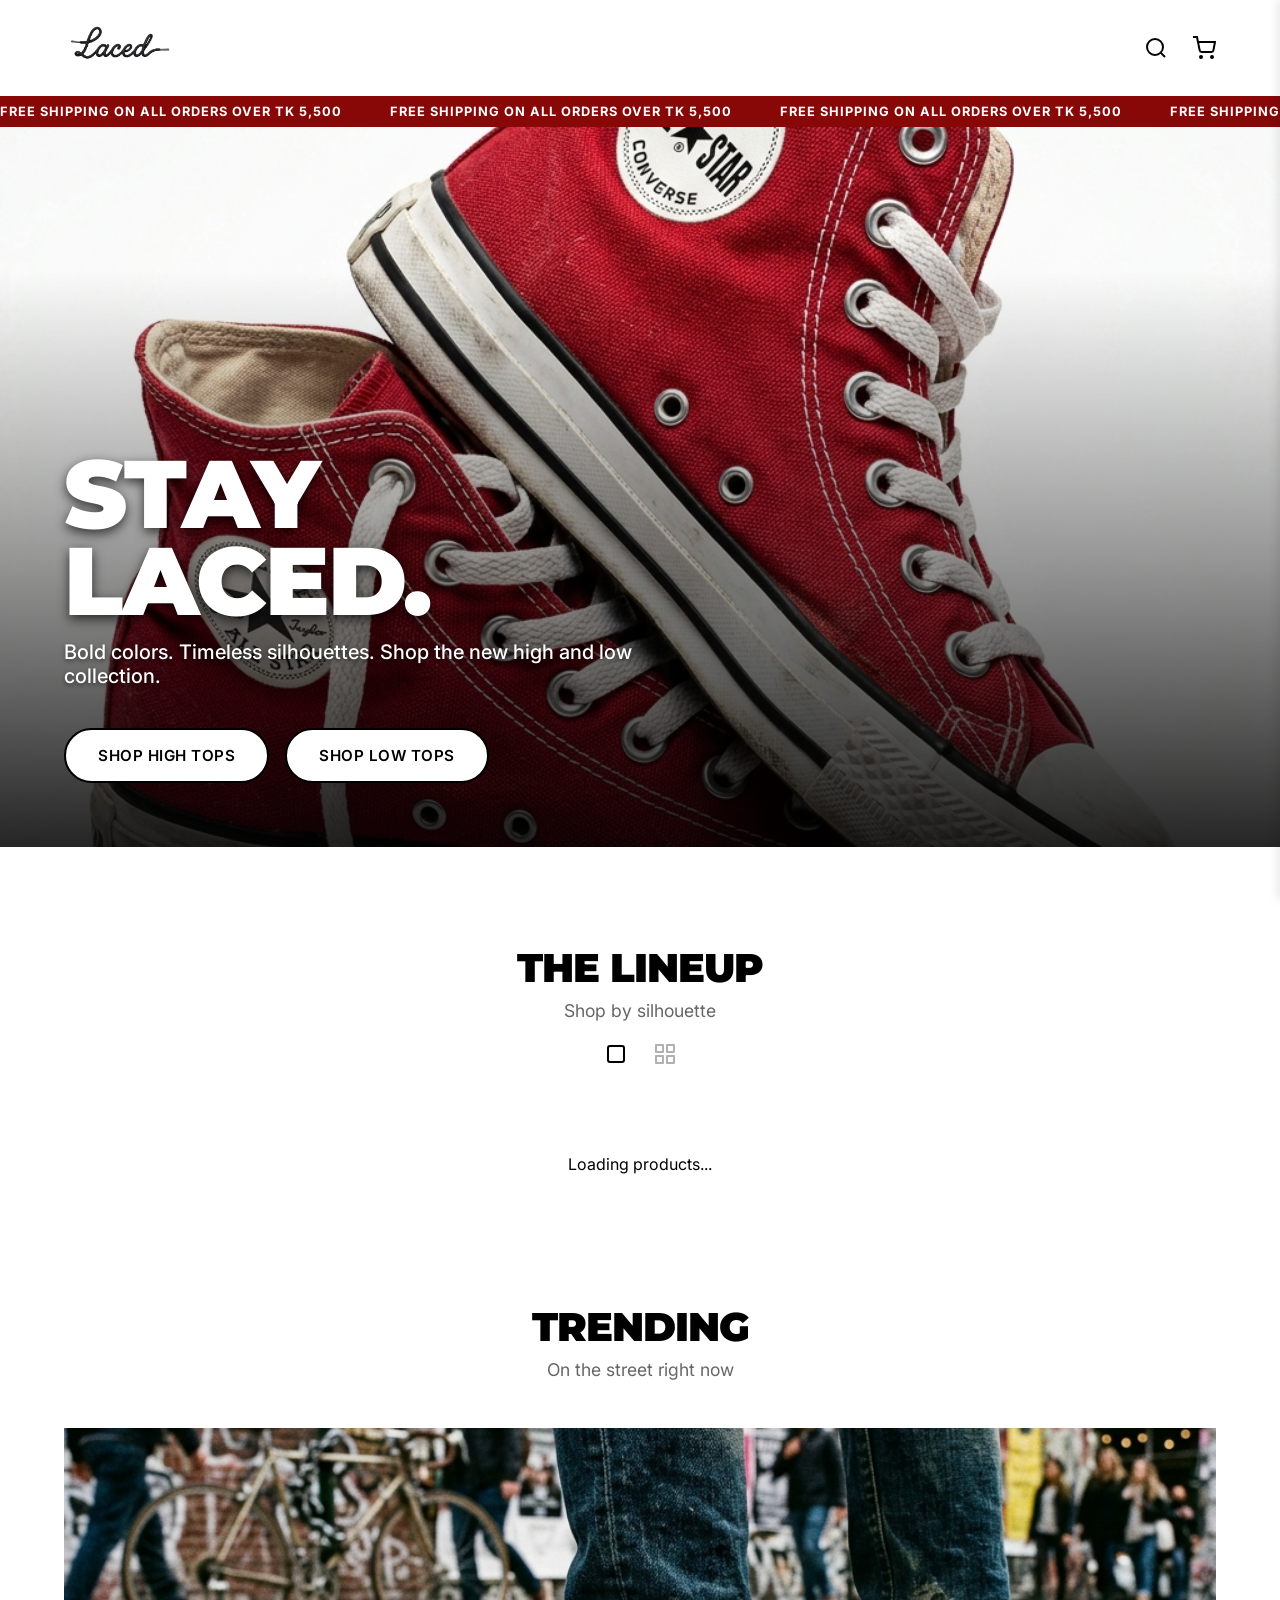
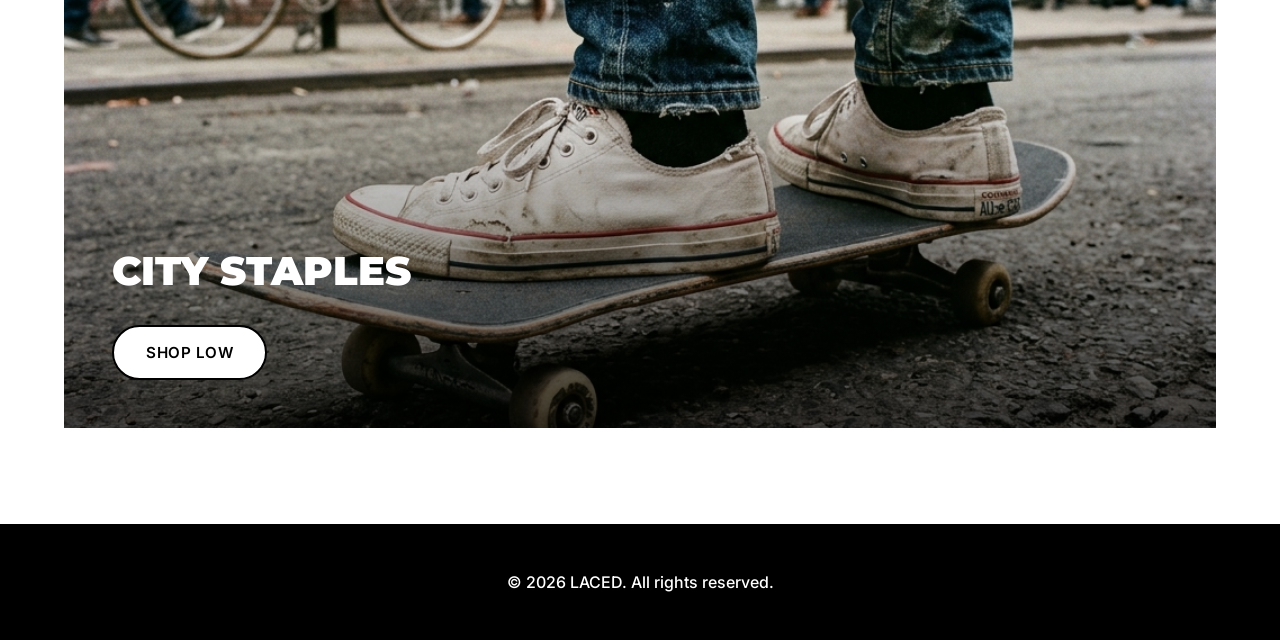
==== index.html @ e3945bb0 "Updated grid toggle to icons" ====
<!DOCTYPE html>
<html lang="en">
<head>
    <meta charset="UTF-8">
    <meta name="viewport" content="width=device-width, initial-scale=1.0">
    <title>LACED | The Classics</title>
    <link rel="preconnect" href="https://fonts.googleapis.com">
    <link rel="preconnect" href="https://fonts.gstatic.com" crossorigin>
    <!-- Montserrat for heavy headings, Inter for body -->
    <link href="https://fonts.googleapis.com/css2?family=Inter:wght@400;500;600&family=Montserrat:wght@800;900&display=swap" rel="stylesheet">
    <link rel="stylesheet" href="style.css">
</head>
<body>

    <nav class="navbar">
        <div class="nav-left">
            <a href="index.html" class="logo">
                <img src="logo.png" alt="LACED Logo" class="logo-img">
            </a>
        </div>
        <div class="nav-right">
            <button class="icon-btn" aria-label="Search">
                <svg width="24" height="24" viewBox="0 0 24 24" fill="none" stroke="currentColor" stroke-width="2">
                    <circle cx="11" cy="11" r="8"></circle>
                    <line x1="21" y1="21" x2="16.65" y2="16.65"></line>
                </svg>
            </button>
            <button class="icon-btn cart-icon-btn" aria-label="Cart" id="navCartBtn">
                <svg width="24" height="24" viewBox="0 0 24 24" fill="none" stroke="currentColor" stroke-width="2">
                    <circle cx="9" cy="21" r="1"></circle>
                    <circle cx="20" cy="21" r="1"></circle>
                    <path d="M1 1h4l2.68 13.39a2 2 0 0 0 2 1.61h9.72a2 2 0 0 0 2-1.61L23 6H6"></path>
                </svg>
                <span class="cart-badge" id="cartBadge">0</span>
            </button>
        </div>
    </nav>

    <div class="promo-bar">
        <div class="marquee-content">
            <span>Free shipping on all orders over Tk 5,500</span>
            <span>Free shipping on all orders over Tk 5,500</span>
            <span>Free shipping on all orders over Tk 5,500</span>
            <span>Free shipping on all orders over Tk 5,500</span>
            <span>Free shipping on all orders over Tk 5,500</span>
            <span>Free shipping on all orders over Tk 5,500</span>
            <span>Free shipping on all orders over Tk 5,500</span>
            <span>Free shipping on all orders over Tk 5,500</span>
        </div>
    </div>

    <main>
        <section class="hero" style="background-image: url('hero.png');">
            <div class="hero-content">
                <h1>STAY LACED.</h1>
                <p>Bold colors. Timeless silhouettes. Shop the new high and low collection.</p>
                <div class="hero-buttons">
                    <a href="product.html?id=black-high" class="btn btn-pill">Shop High Tops</a>
                    <a href="product.html?id=white-low" class="btn btn-pill">Shop Low Tops</a>
                </div>
            </div>
        </section>

        <section class="lineup">
            <div class="section-header">
                <h2>The Lineup</h2>
                <p>Shop by silhouette</p>
                <div class="view-toggle" style="margin-top: 1rem; display: flex; justify-content: center; gap: 15px; align-items: center;">
                    <button id="singleViewBtn" style="background: none; border: none; cursor: pointer; padding: 5px; opacity: 1;">
                        <svg width="24" height="24" viewBox="0 0 24 24" fill="none" stroke="currentColor" stroke-width="2" stroke-linecap="round" stroke-linejoin="round">
                            <rect x="4" y="4" width="16" height="16" rx="2" ry="2"></rect>
                        </svg>
                    </button>
                    <button id="gridViewBtn" style="background: none; border: none; cursor: pointer; padding: 5px; opacity: 0.3;">
                        <svg width="24" height="24" viewBox="0 0 24 24" fill="none" stroke="currentColor" stroke-width="2" stroke-linecap="round" stroke-linejoin="round">
                            <rect x="3" y="3" width="7" height="7"></rect>
                            <rect x="14" y="3" width="7" height="7"></rect>
                            <rect x="14" y="14" width="7" height="7"></rect>
                            <rect x="3" y="14" width="7" height="7"></rect>
                        </svg>
                    </button>
                </div>
            </div>
            
            <div class="grid">
                <p style="grid-column: 1/-1; text-align: center; padding: 2rem;">Loading products...</p>
            </div>
        </section>

        <section class="trending">
            <div class="section-header">
                <h2>Trending</h2>
                <p>On the street right now</p>
            </div>
            
            <div class="trending-cards">
                <div class="trend-card" style="background-image: url('trending-skate.png');">
                    <div class="card-content">
                        <h3>City Staples</h3>
                        <a href="product.html?id=white-low" class="btn btn-pill">Shop Low</a>
                    </div>
                </div>
            </div>
        </section>

        <section class="lookbook" id="lookbookSection" style="display: none; margin: 4rem 0;">
            <div class="section-header">
                <h2>Lookbook</h2>
                <p>Street style inspiration</p>
            </div>
            <div class="lookbook-carousel" id="lookbookCarousel">
                <!-- Images injected by JS -->
            </div>
        </section>
    </main>

    <footer>
        <p>&copy; 2026 LACED. All rights reserved.</p>
    </footer>

    <!-- Cart Overlay & Drawer -->
    <div class="cart-overlay" id="cartOverlay"></div>
    <div class="cart-drawer" id="cartDrawer">
        <div class="cart-header">
            <h2>Your Cart</h2>
            <button class="close-cart" id="closeCartBtn">&times;</button>
        </div>
        <div class="cart-items" id="cartItemsContainer">
            <!-- Items injected by JS -->
        </div>
        <div class="cart-footer">
            <div class="cart-total">
                <span>Total:</span>
                <span id="cartTotalAmount">Tk 0</span>
            </div>
            <a href="checkout.html" class="btn-pill checkout-btn" id="checkoutBtn">Proceed to Checkout</a>
        </div>
    </div>

    <script>
        // Add subtle hover background color shifting to grid items
        document.querySelectorAll('.grid-item').forEach(item => {
            item.addEventListener('mouseenter', function() {
                this.style.backgroundColor = this.getAttribute('data-color');
            });
            item.addEventListener('mouseleave', function() {
                this.style.backgroundColor = 'transparent';
            });
        });

        // Shrink navbar on scroll
        const navbar = document.querySelector('.navbar');
        window.addEventListener('scroll', () => {
            if (window.scrollY > 50) {
                navbar.classList.add('scrolled');
            } else {
                navbar.classList.remove('scrolled');
            }
        });
    </script>
    <script src="cart.js"></script>
    <script type="module" src="home.js"></script>
</body>
</html>
---- style.css ----
:root {
    --bg-color: #ffffff;
    --text-primary: #000000;
    --promo-bg: #f5f5f5;
    --btn-bg: #ffffff;
    --btn-text: #000000;
}

* {
    margin: 0;
    padding: 0;
    box-sizing: border-box;
}

body {
    font-family: 'Inter', sans-serif;
    background-color: var(--bg-color);
    color: var(--text-primary);
    -webkit-font-smoothing: antialiased;
}

h1, h2, h3, .logo {
    font-family: 'Montserrat', sans-serif;
    text-transform: uppercase;
}

a {
    text-decoration: none;
    color: inherit;
}

/* Promo Bar */
.promo-bar {
    background-color: #880808;
    color: #ffffff;
    padding: 8px 0;
    font-size: 0.8rem;
    font-weight: 700;
    letter-spacing: 1px;
    text-transform: uppercase;
    overflow: hidden;
    white-space: nowrap;
    width: 100%;
}

.marquee-content {
    display: inline-flex;
    gap: 3rem;
    width: max-content;
    animation: scroll-right 35s linear infinite;
}

@keyframes scroll-right {
    0% {
        transform: translateX(0);
    }
    100% {
        transform: translateX(-50%);
    }
}

/* Navbar */
.navbar {
    display: flex;
    justify-content: space-between;
    align-items: center;
    padding: 1.5rem 5%;
    background-color: var(--bg-color);
    position: sticky;
    top: 0;
    z-index: 100;
    transition: all 0.4s cubic-bezier(0.25, 0.8, 0.25, 1);
}

.navbar.scrolled {
    padding: 0.8rem 5%;
    box-shadow: 0 4px 10px rgba(0, 0, 0, 0.05);
}

.logo {
    display: flex;
    align-items: center;
}

.logo-img {
    height: 48px;
    width: auto;
    transition: all 0.4s cubic-bezier(0.25, 0.8, 0.25, 1);
}

.navbar.scrolled .logo-img {
    height: 36px;
}

.logo-img:hover {
    transform: scale(1.05);
}

.nav-right {
    display: flex;
    align-items: center;
    gap: 1.5rem;
}

.icon-btn {
    background: transparent;
    border: none;
    cursor: pointer;
    color: var(--text-primary);
    display: flex;
    align-items: center;
    justify-content: center;
}

.menu-btn {
    display: flex;
    flex-direction: column;
    gap: 5px;
    background: transparent;
    border: none;
    cursor: pointer;
    padding: 4px;
}

.bar {
    width: 22px;
    height: 2px;
    background-color: var(--text-primary);
}

/* Buttons */
.btn-pill {
    display: inline-block;
    background-color: var(--btn-bg);
    color: var(--btn-text);
    padding: 1rem 2rem;
    border-radius: 999px;
    font-weight: 600;
    font-size: 0.95rem;
    border: 2px solid var(--text-primary);
    transition: all 0.2s ease;
    text-transform: uppercase;
    letter-spacing: 0.5px;
}

.btn-pill:hover {
    background-color: var(--text-primary);
    color: var(--bg-color);
}

/* Hero Section */
.hero {
    height: 80vh;
    min-height: 600px;
    background-size: cover;
    background-position: center;
    background-color: #f0f0f0; /* Fallback */
    display: flex;
    align-items: flex-end;
    padding: 4rem 5%;
    position: relative;
}

/* Adding a strong gradient so white text/buttons pop if image is bright */
.hero::after {
    content: '';
    position: absolute;
    bottom: 0; left: 0; right: 0;
    height: 80%;
    background: linear-gradient(to top, rgba(0,0,0,0.85) 0%, rgba(0,0,0,0.4) 50%, transparent 100%);
    z-index: 1;
}

.hero-content {
    position: relative;
    z-index: 2;
    max-width: 600px;
    color: #ffffff; /* Forcing white text on hero */
}

.hero h1 {
    font-size: clamp(3rem, 8vw, 6rem);
    font-weight: 900;
    line-height: 0.9;
    margin-bottom: 1rem;
    letter-spacing: -2px;
    text-shadow: 0 4px 12px rgba(0,0,0,0.7);
}

.hero p {
    font-size: 1.25rem;
    margin-bottom: 2.5rem;
    font-weight: 500;
    text-shadow: 0 2px 4px rgba(0,0,0,0.5);
}

.hero-buttons {
    display: flex;
    gap: 1rem;
    flex-wrap: wrap;
}

/* Common Section Styles */
.section-header {
    text-align: center;
    margin-bottom: 3rem;
}

.section-header h2 {
    font-size: 2.5rem;
    font-weight: 900;
    margin-bottom: 0.5rem;
    letter-spacing: -1px;
}

.section-header p {
    color: #666;
    font-size: 1.1rem;
}

/* The Lineup / Product Grid */
.lineup {
    padding: 6rem 5%;
}

.grid {
    display: grid;
    grid-template-columns: repeat(auto-fit, minmax(280px, 1fr));
    gap: 2rem;
}

.grid-item {
    text-align: center;
    padding: 2rem;
    border-radius: 12px;
    transition: background-color 0.3s ease;
}

.img-wrapper {
    width: 100%;
    aspect-ratio: 1;
    margin-bottom: 1.5rem;
    display: flex;
    align-items: center;
    justify-content: center;
    mix-blend-mode: multiply; /* Helps transparent PNGs blend cleanly */
}

.img-wrapper img {
    max-width: 100%;
    max-height: 100%;
    object-fit: contain;
    transition: transform 0.4s ease;
}

.grid-item:hover .img-wrapper img {
    transform: scale(1.05) translateY(-10px);
}

.grid-item h3 {
    font-size: 1.2rem;
    margin-bottom: 0.5rem;
    font-weight: 800;
}

.grid-item p {
    color: #444;
    font-weight: 500;
}

/* Sale Badge */
.sale-badge {
    position: absolute;
    top: 15px;
    left: 15px;
    background: #e60000;
    color: #fff;
    padding: 4px 10px;
    font-size: 0.8rem;
    font-weight: 800;
    text-transform: uppercase;
    letter-spacing: 1px;
    border-radius: 4px;
    z-index: 5;
    box-shadow: 0 4px 10px rgba(230,0,0,0.3);
}

/* Strikethrough Price */
.compare-price {
    text-decoration: line-through;
    color: #999;
    font-size: 0.9em;
    margin-right: 8px;
    font-weight: 500;
}

/* Trending Section */
.trending {
    padding: 0 5% 6rem;
}

.trending-cards {
    display: grid;
    grid-template-columns: 1fr;
    gap: 2rem;
}

@media (max-width: 768px) {
    .trending-cards {
        grid-template-columns: 1fr;
    }
}

.trend-card {
    height: 600px;
    background-size: cover;
    background-position: center;
    position: relative;
    display: flex;
    align-items: flex-end;
    padding: 3rem;
    background-color: #222;
}

.trend-card::after {
    content: '';
    position: absolute;
    bottom: 0; left: 0; right: 0;
    height: 60%;
    background: linear-gradient(to top, rgba(0,0,0,0.7), transparent);
    z-index: 1;
}

.card-content {
    position: relative;
    z-index: 2;
}

.card-content h3 {
    color: #ffffff;
    font-size: 2.5rem;
    font-weight: 900;
    margin-bottom: 2rem;
    line-height: 1.1;
    max-width: 400px;
}

/* Footer */
footer {
    text-align: center;
    padding: 3rem;
    background-color: #000;
    color: #fff;
    font-weight: 500;
}

/* --- CART DRAWER --- */
.cart-overlay {
    position: fixed;
    top: 0;
    left: 0;
    width: 100vw;
    height: 100vh;
    background: rgba(0,0,0,0.5);
    z-index: 999;
    opacity: 0;
    visibility: hidden;
    transition: all 0.3s ease;
}
.cart-overlay.open {
    opacity: 1;
    visibility: visible;
}

.cart-drawer {
    position: fixed;
    top: 0;
    right: -400px;
    width: 400px;
    max-width: 100%;
    height: 100vh;
    background: #fff;
    z-index: 1000;
    box-shadow: -2px 0 10px rgba(0,0,0,0.1);
    transition: right 0.3s ease;
    display: flex;
    flex-direction: column;
}
.cart-drawer.open {
    right: 0;
}

.cart-header {
    padding: 1.5rem;
    border-bottom: 1px solid #eaeaea;
    display: flex;
    justify-content: space-between;
    align-items: center;
}
.cart-header h2 {
    font-family: 'Montserrat', sans-serif;
    font-size: 1.5rem;
}
.close-cart {
    background: none;
    border: none;
    font-size: 2rem;
    cursor: pointer;
    line-height: 1;
}

.cart-items {
    flex: 1;
    overflow-y: auto;
    padding: 1.5rem;
}
.empty-cart {
    text-align: center;
    color: #666;
    margin-top: 2rem;
}

.cart-item {
    display: flex;
    gap: 1rem;
    margin-bottom: 1.5rem;
    position: relative;
}
.cart-item-img {
    width: 80px;
    height: 80px;
    object-fit: cover;
    background: #f5f5f5;
    border-radius: 4px;
}
.cart-item-info h4 {
    font-size: 1rem;
    margin-bottom: 0.25rem;
}
.cart-item-info p {
    font-size: 0.85rem;
    color: #666;
    margin-bottom: 0.25rem;
}
.cart-item-price {
    font-weight: 600;
    color: #000;
}
.cart-item-controls {
    display: flex;
    align-items: center;
    gap: 0.5rem;
    margin-top: 0.5rem;
}
.qty-btn {
    width: 24px;
    height: 24px;
    background: #f5f5f5;
    border: none;
    cursor: pointer;
    border-radius: 4px;
}
.remove-btn {
    position: absolute;
    top: 0;
    right: 0;
    background: none;
    border: none;
    font-size: 1.2rem;
    color: #999;
    cursor: pointer;
}

.cart-footer {
    padding: 1.5rem;
    border-top: 1px solid #eaeaea;
}
.cart-total {
    display: flex;
    justify-content: space-between;
    font-weight: 700;
    font-size: 1.25rem;
    margin-bottom: 1rem;
}
.checkout-btn {
    width: 100%;
    text-align: center;
    display: block;
}

.cart-icon-btn {
    position: relative;
}
.cart-badge {
    position: absolute;
    top: -5px;
    right: -5px;
    background: #880808;
    color: white;
    font-size: 0.75rem;
    font-weight: bold;
    width: 18px;
    height: 18px;
    display: flex;
    align-items: center;
    justify-content: center;
    border-radius: 50%;
    display: none;
}

/* --- PRODUCT PAGE --- */
.product-page {
    padding: 2rem 5%;
    max-width: 1200px;
    margin: 0 auto;
}
.product-container {
    display: grid;
    grid-template-columns: 1fr 1fr;
    gap: 4rem;
}
.product-gallery {
    background: #f8f9fa;
    padding: 2rem;
    border-radius: 8px;
    display: flex;
    align-items: center;
    justify-content: center;
}
.main-image-wrapper img {
    width: 100%;
    max-width: 500px;
    height: auto;
}
.product-details h1 {
    font-family: 'Montserrat', sans-serif;
    font-size: 2.5rem;
    margin-bottom: 0.5rem;
}
.product-price {
    font-size: 1.5rem;
    font-weight: 600;
    margin-bottom: 1.5rem;
}
.product-description {
    color: #666;
    margin-bottom: 2rem;
    line-height: 1.6;
}

.selector-section {
    margin-bottom: 1.5rem;
}
.selector-section h3 {
    font-size: 1rem;
    margin-bottom: 0.75rem;
}
.color-options {
    display: flex;
    gap: 1rem;
}
.color-btn {
    width: 32px;
    height: 32px;
    border-radius: 50%;
    border: 2px solid transparent;
    cursor: pointer;
    box-shadow: 0 0 0 1px #ccc;
}
.color-btn.selected {
    border-color: white;
    box-shadow: 0 0 0 2px #000;
}

.size-options {
    display: flex;
    gap: 0.5rem;
    flex-wrap: wrap;
}
.size-btn {
    padding: 0.5rem 1rem;
    border: 1px solid #ccc;
    background: white;
    cursor: pointer;
    border-radius: 4px;
    font-family: 'Inter', sans-serif;
}
.size-btn.selected {
    background: #000;
    color: #fff;
    border-color: #000;
}

.add-to-cart-btn {
    width: 100%;
    padding: 1rem;
    font-size: 1.1rem;
    margin-top: 1rem;
    margin-bottom: 2rem;
}

.trust-badges {
    background: #f8f9fa;
    padding: 1rem;
    border-radius: 8px;
    margin-bottom: 2rem;
}
.trust-item {
    font-size: 0.9rem;
    margin-bottom: 0.5rem;
}
.trust-item:last-child {
    margin-bottom: 0;
}

.accordion details {
    border-bottom: 1px solid #eaeaea;
    padding: 1rem 0;
}
.accordion summary {
    font-weight: 600;
    cursor: pointer;
    outline: none;
}
.accordion p {
    margin-top: 1rem;
    color: #666;
    line-height: 1.5;
}

@media (max-width: 768px) {
    .product-container {
        grid-template-columns: 1fr;
        gap: 2rem;
    }
    .add-to-cart-btn {
        position: sticky;
        bottom: 20px;
        z-index: 90;
        box-shadow: 0 4px 15px rgba(0,0,0,0.2);
    }
}

/* --- CHECKOUT PAGE --- */
.checkout-page {
    padding: 2rem 5%;
    max-width: 1000px;
    margin: 0 auto;
}
.checkout-container {
    display: grid;
    grid-template-columns: 1fr 350px;
    gap: 3rem;
}
.checkout-form-section h2, .order-summary-section h2 {
    font-family: 'Montserrat', sans-serif;
    margin-bottom: 1.5rem;
    font-size: 1.5rem;
}
.form-group {
    margin-bottom: 1rem;
}
.form-group label {
    display: block;
    margin-bottom: 0.5rem;
    font-size: 0.9rem;
    font-weight: 500;
}
.form-group input, .form-group textarea {
    width: 100%;
    padding: 0.75rem;
    border: 1px solid #ccc;
    border-radius: 4px;
    font-family: 'Inter', sans-serif;
}
.payment-options {
    display: flex;
    flex-direction: column;
    gap: 0.75rem;
    margin-bottom: 2rem;
}
.payment-option {
    display: flex;
    align-items: center;
    gap: 0.5rem;
    padding: 1rem;
    border: 1px solid #ccc;
    border-radius: 4px;
    cursor: pointer;
}
.payment-option:has(input:checked) {
    border-color: #000;
    background: #f8f9fa;
}
.mt-2 {
    margin-top: 2rem;
}
.checkout-submit-btn {
    width: 100%;
    padding: 1rem;
    font-size: 1.1rem;
}

.order-summary-section {
    background: #f8f9fa;
    padding: 1.5rem;
    border-radius: 8px;
    height: fit-content;
    position: sticky;
    top: 100px;
}
.checkout-items {
    max-height: 400px;
    overflow-y: auto;
}
.checkout-item {
    display: flex;
    gap: 1rem;
    margin-bottom: 1rem;
    padding-bottom: 1rem;
    border-bottom: 1px solid #eaeaea;
}
.checkout-img {
    width: 60px;
    height: 60px;
    object-fit: cover;
    background: #fff;
    border-radius: 4px;
}
.checkout-info h4 {
    font-size: 0.9rem;
    margin-bottom: 0.25rem;
}
.checkout-info p {
    font-size: 0.8rem;
    color: #666;
}
.checkout-price {
    font-weight: 600;
    margin-left: auto;
}
.summary-total {
    display: flex;
    justify-content: space-between;
    font-weight: 700;
    font-size: 1.25rem;
    margin-top: 1.5rem;
}

@media (max-width: 768px) {
    .checkout-container {
        grid-template-columns: 1fr;
    }
    .hero-buttons {
        flex-wrap: nowrap;
        gap: 0.5rem;
    }
    .hero-buttons .btn {
        flex: 1;
        padding: 0.8rem 0.5rem;
        font-size: 0.9rem;
        text-align: center;
    }
}

/* Lookbook Carousel */
.lookbook-carousel {
    display: flex;
    overflow-x: auto;
    scroll-snap-type: x mandatory;
    gap: 15px;
    padding: 1rem 5%;
    -webkit-overflow-scrolling: touch;
    scrollbar-width: none; /* Firefox */
}
.lookbook-carousel::-webkit-scrollbar {
    display: none; /* Safari and Chrome */
}
.lookbook-slide {
    flex: 0 0 85vw;
    max-width: 500px;
    height: 400px;
    scroll-snap-align: center;
    border-radius: 12px;
    background-size: cover;
    background-position: center;
    box-shadow: 0 10px 30px rgba(0,0,0,0.1);
}

/* Grid View Toggle */
@media (max-width: 768px) {
    .grid.grid-view-active {
        grid-template-columns: 1fr 1fr !important;
        gap: 10px !important;
    }
    .grid.grid-view-active .grid-item {
        padding: 1rem !important;
    }
    .grid.grid-view-active .grid-item h3 {
        font-size: 0.9rem !important;
        margin-bottom: 0.2rem !important;
    }
    .grid.grid-view-active .grid-item p {
        font-size: 0.8rem !important;
    }
    .grid.grid-view-active .sale-badge {
        font-size: 0.6rem !important;
        padding: 2px 6px !important;
    }
}
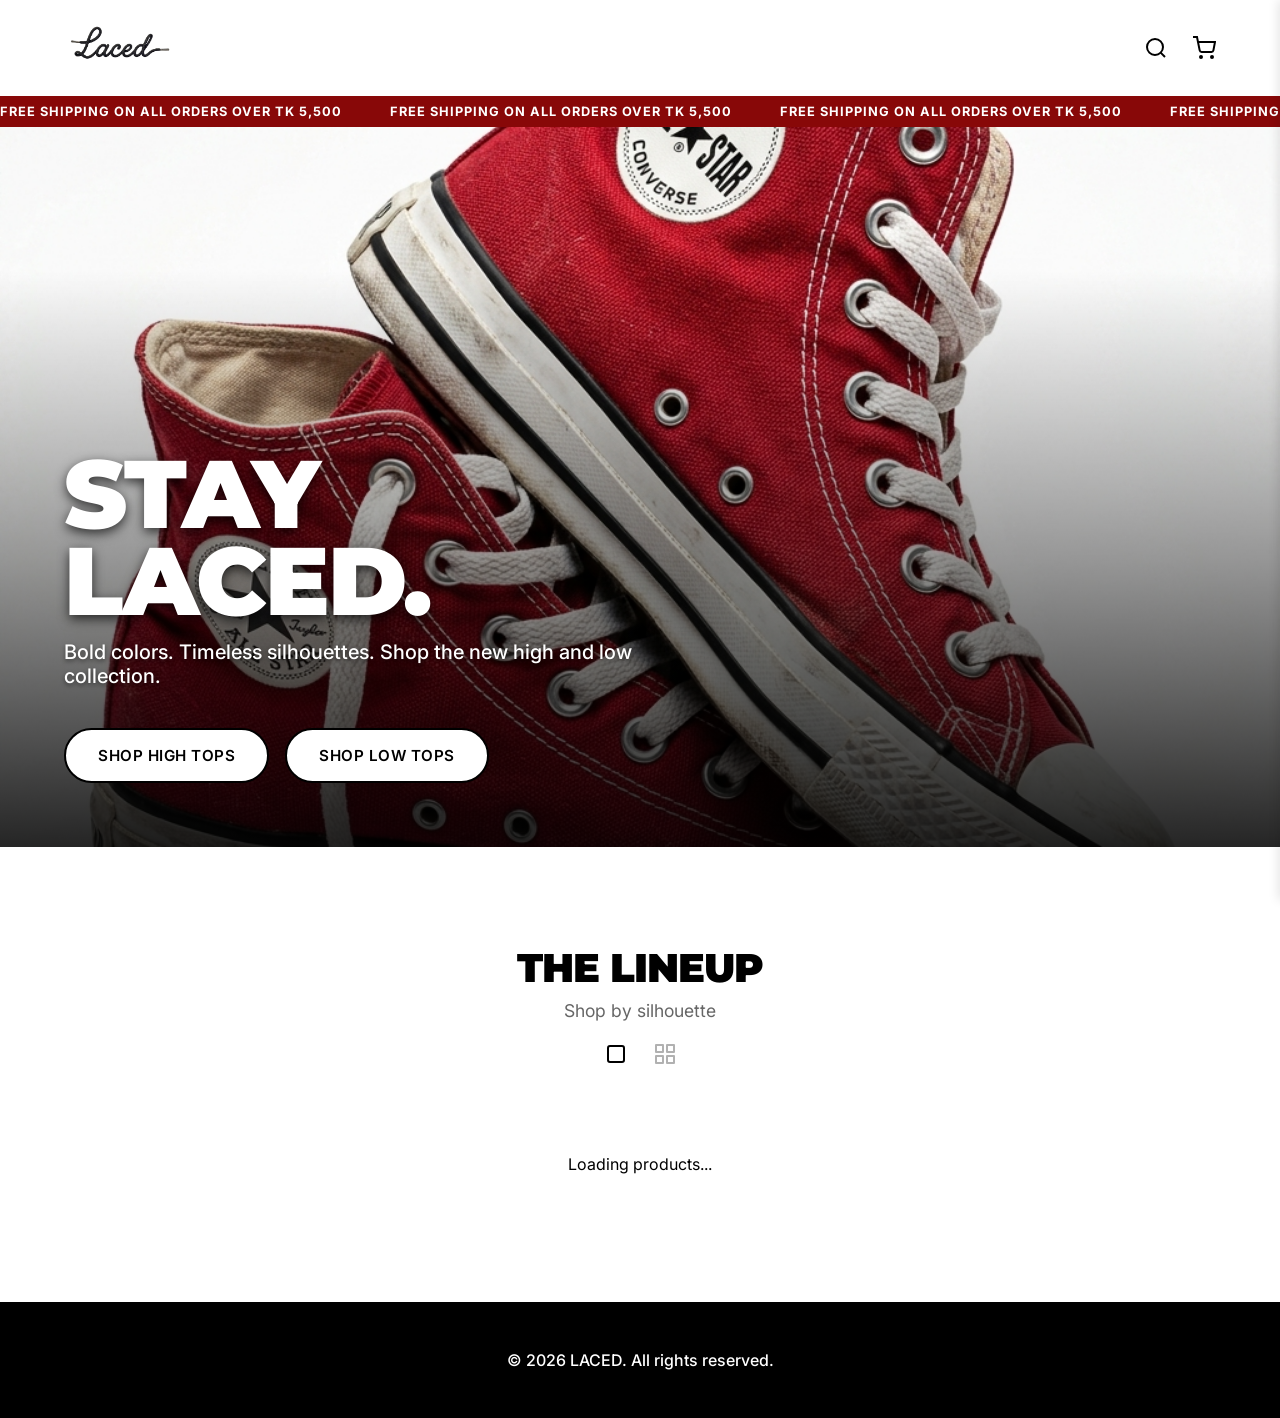
==== commit f8dec82a: "slideshow added" ====
--- a/index.html
+++ b/index.html
@@ -87,26 +87,10 @@
             </div>
         </section>
 
-        <section class="trending">
+        <section class="lookbook" id="lookbookSection" style="display: none; margin: 4rem 0;">
             <div class="section-header">
                 <h2>Trending</h2>
                 <p>On the street right now</p>
-            </div>
-            
-            <div class="trending-cards">
-                <div class="trend-card" style="background-image: url('trending-skate.png');">
-                    <div class="card-content">
-                        <h3>City Staples</h3>
-                        <a href="product.html?id=white-low" class="btn btn-pill">Shop Low</a>
-                    </div>
-                </div>
-            </div>
-        </section>
-
-        <section class="lookbook" id="lookbookSection" style="display: none; margin: 4rem 0;">
-            <div class="section-header">
-                <h2>Lookbook</h2>
-                <p>Street style inspiration</p>
             </div>
             <div class="lookbook-carousel" id="lookbookCarousel">
                 <!-- Images injected by JS -->
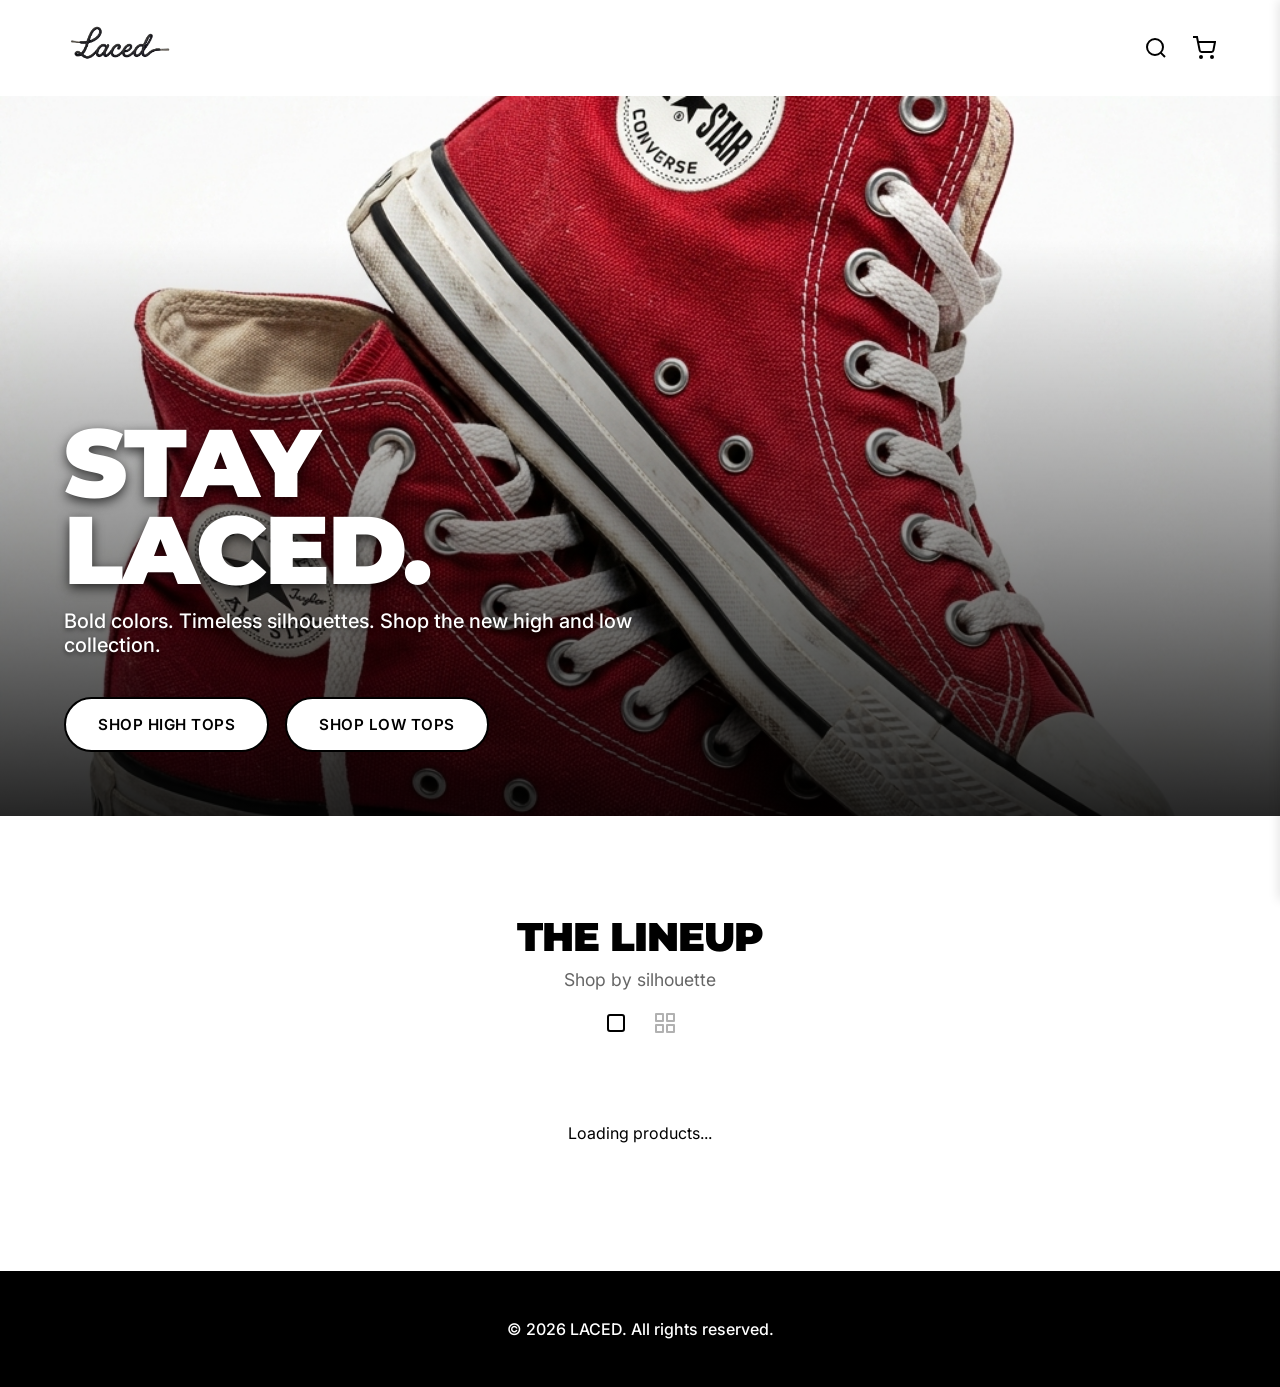
==== commit 133f82c7: "cache issue fixed" ====
--- a/index.html
+++ b/index.html
@@ -8,7 +8,7 @@
     <link rel="preconnect" href="https://fonts.gstatic.com" crossorigin>
     <!-- Montserrat for heavy headings, Inter for body -->
     <link href="https://fonts.googleapis.com/css2?family=Inter:wght@400;500;600&family=Montserrat:wght@800;900&display=swap" rel="stylesheet">
-    <link rel="stylesheet" href="style.css">
+    <link rel="stylesheet" href="style.css?v=2">
 </head>
 <body>
 
@@ -36,7 +36,7 @@
         </div>
     </nav>
 
-    <div class="promo-bar">
+    <div class="promo-bar" style="display:none;">
         <div class="marquee-content">
             <span>Free shipping on all orders over Tk 5,500</span>
             <span>Free shipping on all orders over Tk 5,500</span>
@@ -55,8 +55,8 @@
                 <h1>STAY LACED.</h1>
                 <p>Bold colors. Timeless silhouettes. Shop the new high and low collection.</p>
                 <div class="hero-buttons">
-                    <a href="product.html?id=black-high" class="btn btn-pill">Shop High Tops</a>
-                    <a href="product.html?id=white-low" class="btn btn-pill">Shop Low Tops</a>
+                    <a href="collection.html?category=high" class="btn btn-pill">Shop High Tops</a>
+                    <a href="collection.html?category=low" class="btn btn-pill">Shop Low Tops</a>
                 </div>
             </div>
         </section>
@@ -121,6 +121,18 @@
         </div>
     </div>
 
+    <!-- Search Overlay -->
+    <div class="search-overlay" id="searchOverlay">
+        <div class="search-container">
+            <button class="close-search" id="closeSearchBtn">&times;</button>
+            <h2 style="font-family: 'Montserrat', sans-serif; font-weight: 800; font-size: 2rem; margin-bottom: 1rem;">SEARCH</h2>
+            <form id="searchForm" action="collection.html" method="GET" style="display: flex; flex-direction: column; gap: 1rem;">
+                <input type="text" name="q" placeholder="What are you looking for?" style="width: 100%; padding: 15px 0; font-size: 1.5rem; border: none; border-bottom: 2px solid #000; background: transparent; outline: none;" autocomplete="off">
+                <button type="submit" class="btn-primary" style="align-self: flex-start;">Search</button>
+            </form>
+        </div>
+    </div>
+
     <script>
         // Add subtle hover background color shifting to grid items
         document.querySelectorAll('.grid-item').forEach(item => {
@@ -142,7 +154,8 @@
             }
         });
     </script>
-    <script src="cart.js"></script>
-    <script type="module" src="home.js"></script>
+    <script src="cart.js?v=2"></script>
+    <script src="search.js?v=2"></script>
+    <script type="module" src="home.js?v=2"></script>
 </body>
 </html>
--- a/style.css
+++ b/style.css
@@ -237,6 +237,7 @@
 }
 
 .img-wrapper {
+    position: relative;
     width: 100%;
     aspect-ratio: 1;
     margin-bottom: 1.5rem;
@@ -527,6 +528,12 @@
     align-items: center;
     justify-content: center;
 }
+.main-image-wrapper {
+    position: relative;
+    width: 100%;
+    display: flex;
+    justify-content: center;
+}
 .main-image-wrapper img {
     width: 100%;
     max-width: 500px;
@@ -589,6 +596,16 @@
     background: #000;
     color: #fff;
     border-color: #000;
+}
+.size-btn:disabled,
+.size-btn[disabled] {
+    opacity: 0.35;
+    text-decoration: line-through;
+    cursor: not-allowed;
+    background: #f5f5f5;
+    color: #aaa;
+    border-color: #ddd;
+    pointer-events: none;
 }
 
 .add-to-cart-btn {
@@ -808,3 +825,43 @@
         padding: 2px 6px !important;
     }
 }
+
+/* Search Overlay */
+.search-overlay {
+    position: fixed;
+    top: 0; left: 0; width: 100%; height: 100%;
+    background: rgba(255, 255, 255, 0.98);
+    z-index: 2000;
+    display: flex;
+    justify-content: center;
+    align-items: flex-start;
+    padding-top: 15vh;
+    opacity: 0;
+    pointer-events: none;
+    transition: opacity 0.3s ease;
+}
+.search-overlay.active {
+    opacity: 1;
+    pointer-events: all;
+}
+.search-container {
+    width: 90%;
+    max-width: 600px;
+    position: relative;
+    transform: translateY(-20px);
+    transition: transform 0.3s ease;
+}
+.search-overlay.active .search-container {
+    transform: translateY(0);
+}
+.close-search {
+    position: absolute;
+    right: 0;
+    top: -50px;
+    background: none;
+    border: none;
+    font-size: 3rem;
+    cursor: pointer;
+    line-height: 1;
+    color: #000;
+}
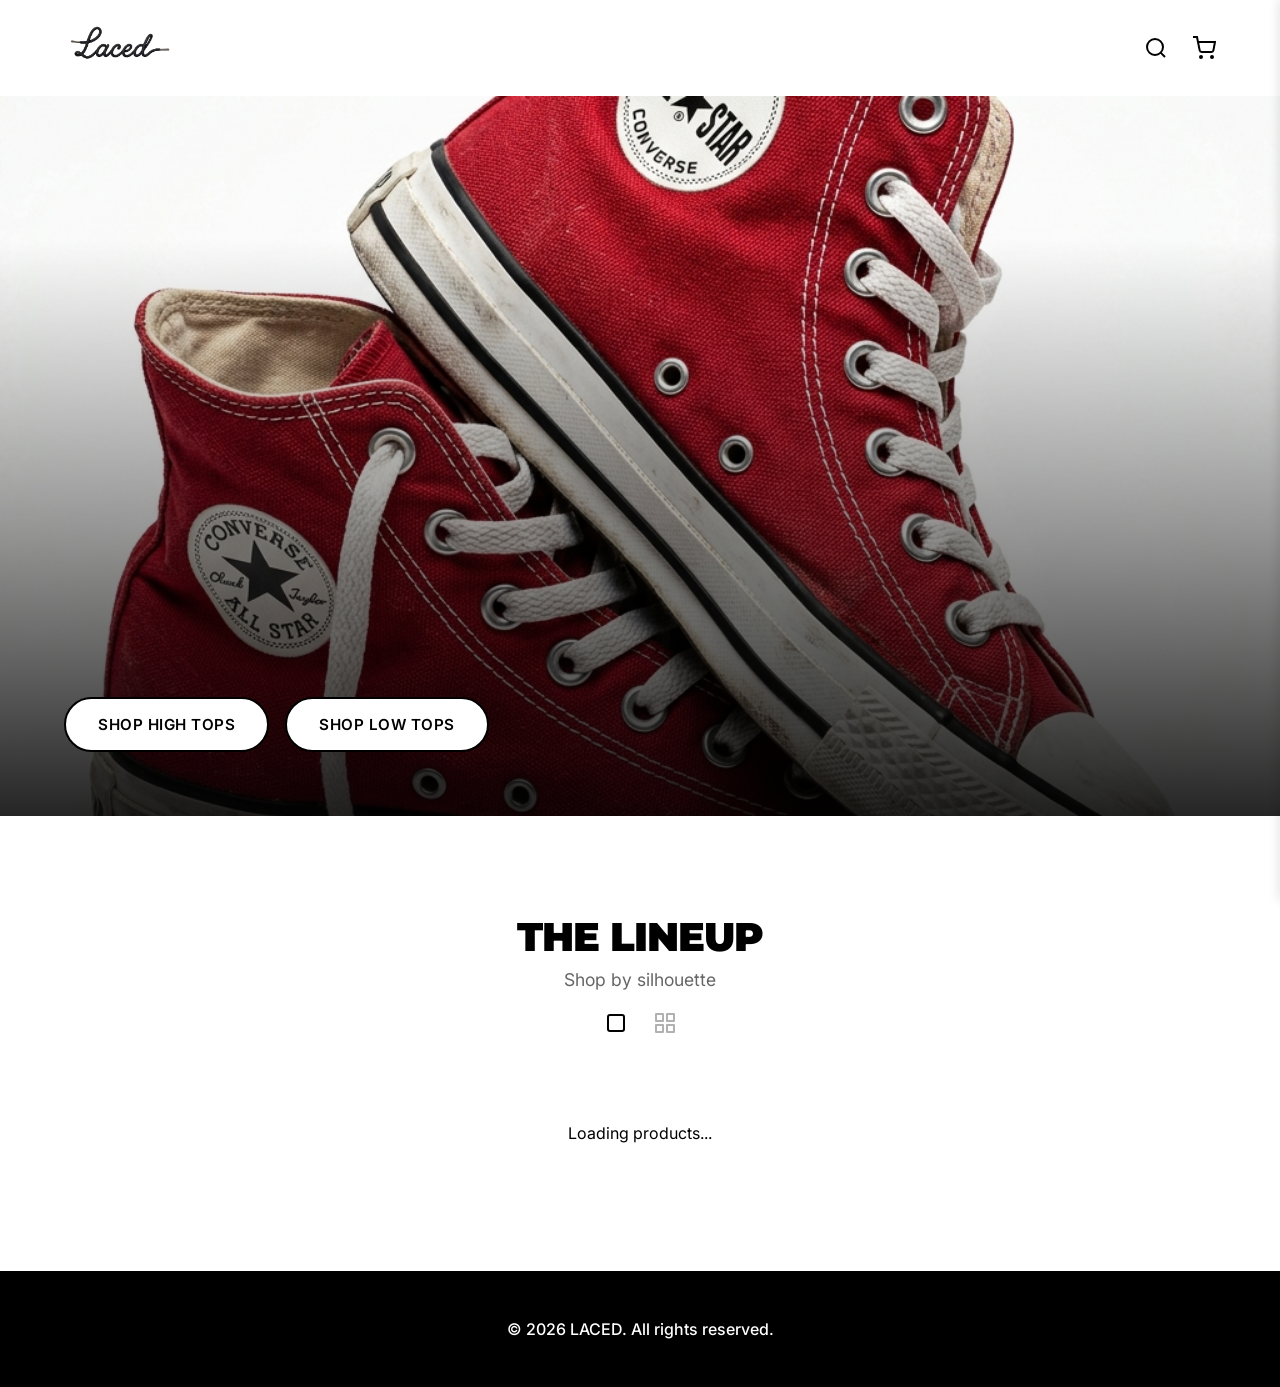
==== commit 1a9faa39: "Stay Laced Glitch fixed" ====
--- a/index.html
+++ b/index.html
@@ -8,7 +8,7 @@
     <link rel="preconnect" href="https://fonts.gstatic.com" crossorigin>
     <!-- Montserrat for heavy headings, Inter for body -->
     <link href="https://fonts.googleapis.com/css2?family=Inter:wght@400;500;600&family=Montserrat:wght@800;900&display=swap" rel="stylesheet">
-    <link rel="stylesheet" href="style.css?v=2">
+    <link rel="stylesheet" href="style.css?v=3">
 </head>
 <body>
 
@@ -51,9 +51,9 @@
 
     <main>
         <section class="hero" style="background-image: url('hero.png');">
-            <div class="hero-content">
-                <h1>STAY LACED.</h1>
-                <p>Bold colors. Timeless silhouettes. Shop the new high and low collection.</p>
+            <div class="hero-content" style="opacity:0;">
+                <h1 id="heroH1"></h1>
+                <p id="heroP"></p>
                 <div class="hero-buttons">
                     <a href="collection.html?category=high" class="btn btn-pill">Shop High Tops</a>
                     <a href="collection.html?category=low" class="btn btn-pill">Shop Low Tops</a>
--- a/style.css
+++ b/style.css
@@ -198,6 +198,12 @@
     display: flex;
     gap: 1rem;
     flex-wrap: wrap;
+}
+
+/* Hide hero text until settings load */
+.hero-content {
+    opacity: 0;
+    transition: opacity 0.3s ease;
 }
 
 /* Common Section Styles */
